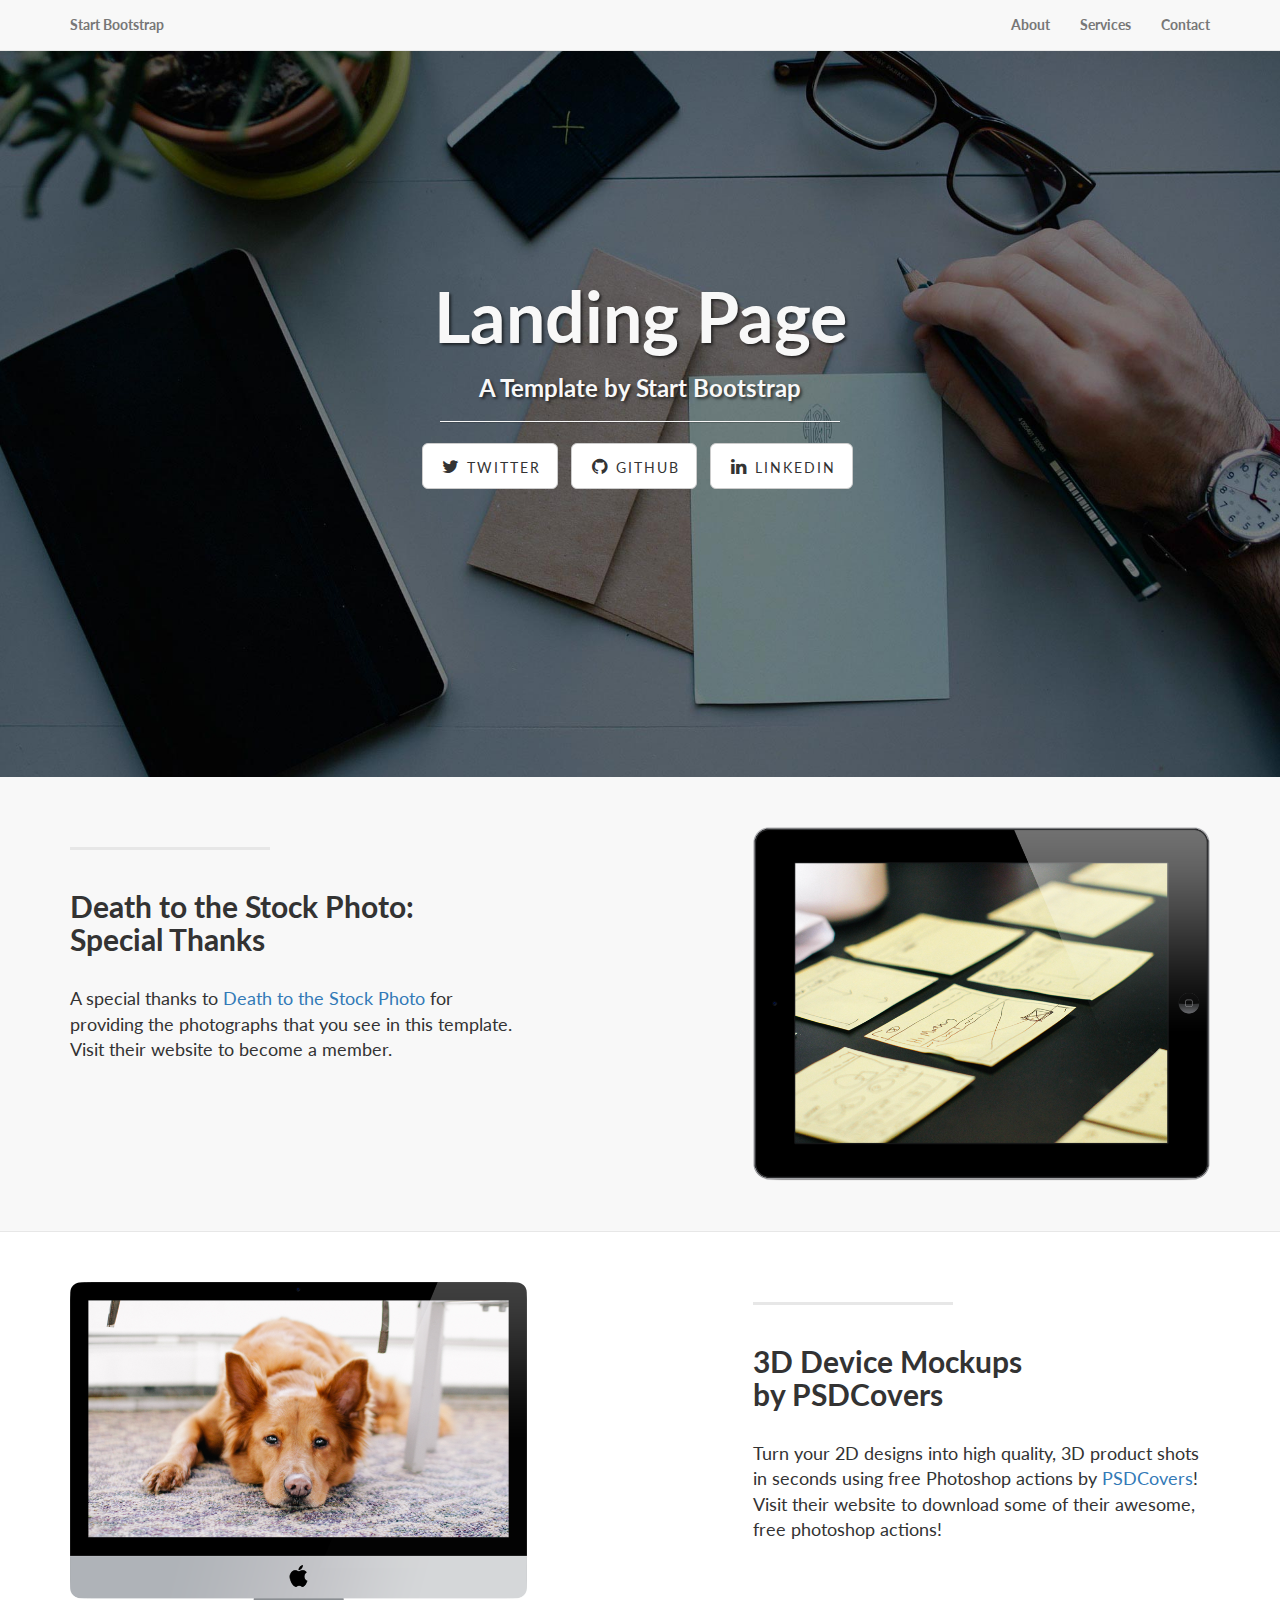
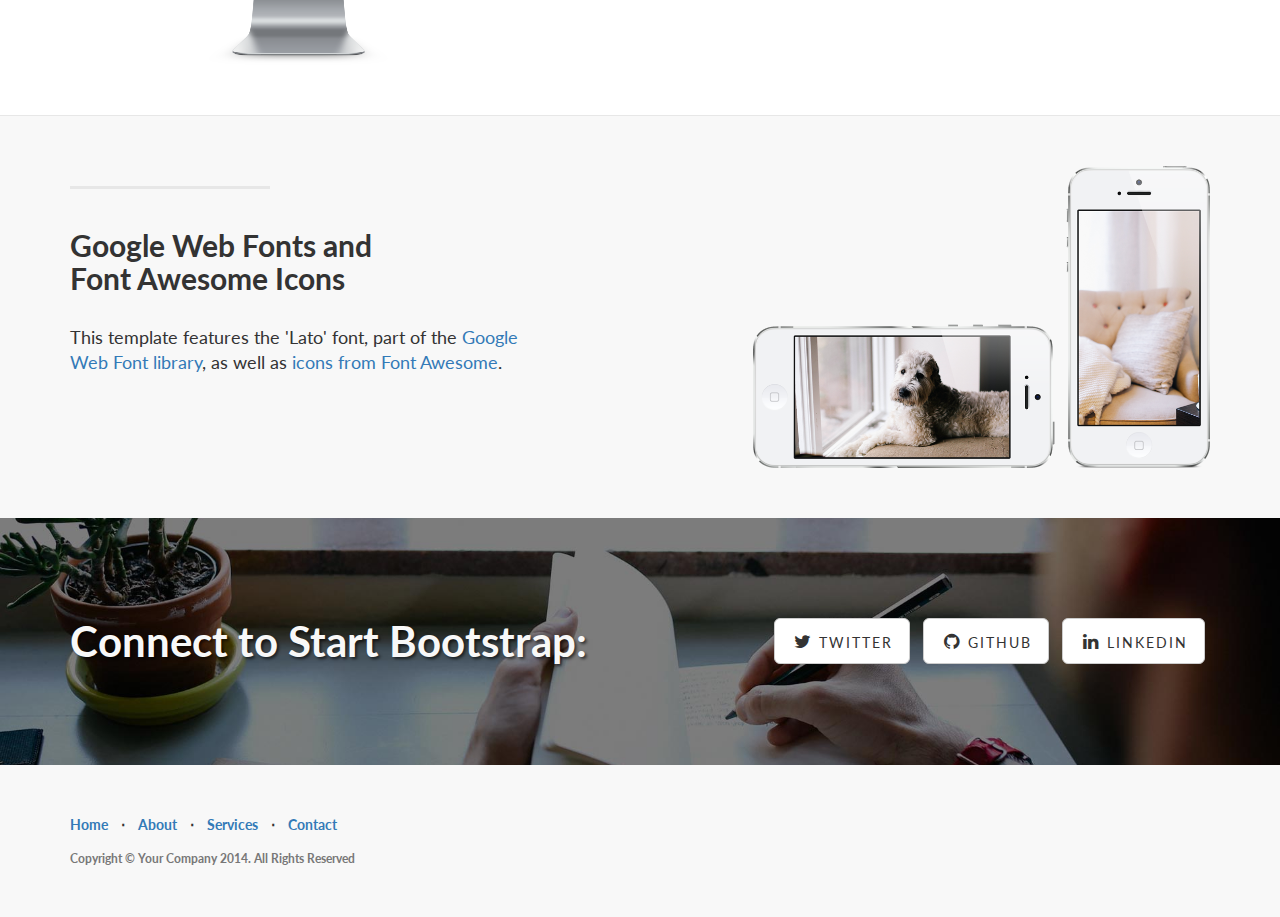
==== index.html @ 9aa19c45 "First upload." ====
<!DOCTYPE html>
<html lang="en">

<head>

    <meta charset="utf-8">
    <meta http-equiv="X-UA-Compatible" content="IE=edge">
    <meta name="viewport" content="width=device-width, initial-scale=1">
    <meta name="description" content="">
    <meta name="author" content="">

    <title>Landing Page - Start Bootstrap Theme</title>

    <!-- Bootstrap Core CSS -->
    <link href="css/bootstrap.min.css" rel="stylesheet">

    <!-- Custom CSS -->
    <link href="css/landing-page.css" rel="stylesheet">

    <!-- Custom Fonts -->
    <link href="font-awesome/css/font-awesome.min.css" rel="stylesheet" type="text/css">
    <link href="https://fonts.googleapis.com/css?family=Lato:300,400,700,300italic,400italic,700italic" rel="stylesheet" type="text/css">

    <!-- HTML5 Shim and Respond.js IE8 support of HTML5 elements and media queries -->
    <!-- WARNING: Respond.js doesn't work if you view the page via file:// -->
    <!--[if lt IE 9]>
        <script src="https://oss.maxcdn.com/libs/html5shiv/3.7.0/html5shiv.js"></script>
        <script src="https://oss.maxcdn.com/libs/respond.js/1.4.2/respond.min.js"></script>
    <![endif]-->

</head>

<body>

    <!-- Navigation -->
    <nav class="navbar navbar-default navbar-fixed-top topnav" role="navigation">
        <div class="container topnav">
            <!-- Brand and toggle get grouped for better mobile display -->
            <div class="navbar-header">
                <button type="button" class="navbar-toggle" data-toggle="collapse" data-target="#bs-example-navbar-collapse-1">
                    <span class="sr-only">Toggle navigation</span>
                    <span class="icon-bar"></span>
                    <span class="icon-bar"></span>
                    <span class="icon-bar"></span>
                </button>
                <a class="navbar-brand topnav" href="#">Start Bootstrap</a>
            </div>
            <!-- Collect the nav links, forms, and other content for toggling -->
            <div class="collapse navbar-collapse" id="bs-example-navbar-collapse-1">
                <ul class="nav navbar-nav navbar-right">
                    <li>
                        <a href="#about">About</a>
                    </li>
                    <li>
                        <a href="#services">Services</a>
                    </li>
                    <li>
                        <a href="#contact">Contact</a>
                    </li>
                </ul>
            </div>
            <!-- /.navbar-collapse -->
        </div>
        <!-- /.container -->
    </nav>


    <!-- Header -->
    <a name="about"></a>
    <div class="intro-header">
        <div class="container">

            <div class="row">
                <div class="col-lg-12">
                    <div class="intro-message">
                        <h1>Landing Page</h1>
                        <h3>A Template by Start Bootstrap</h3>
                        <hr class="intro-divider">
                        <ul class="list-inline intro-social-buttons">
                            <li>
                                <a href="https://twitter.com/SBootstrap" class="btn btn-default btn-lg"><i class="fa fa-twitter fa-fw"></i> <span class="network-name">Twitter</span></a>
                            </li>
                            <li>
                                <a href="https://github.com/IronSummitMedia/startbootstrap" class="btn btn-default btn-lg"><i class="fa fa-github fa-fw"></i> <span class="network-name">Github</span></a>
                            </li>
                            <li>
                                <a href="#" class="btn btn-default btn-lg"><i class="fa fa-linkedin fa-fw"></i> <span class="network-name">Linkedin</span></a>
                            </li>
                        </ul>
                    </div>
                </div>
            </div>

        </div>
        <!-- /.container -->

    </div>
    <!-- /.intro-header -->

    <!-- Page Content -->

	<a  name="services"></a>
    <div class="content-section-a">

        <div class="container">
            <div class="row">
                <div class="col-lg-5 col-sm-6">
                    <hr class="section-heading-spacer">
                    <div class="clearfix"></div>
                    <h2 class="section-heading">Death to the Stock Photo:<br>Special Thanks</h2>
                    <p class="lead">A special thanks to <a target="_blank" href="http://join.deathtothestockphoto.com/">Death to the Stock Photo</a> for providing the photographs that you see in this template. Visit their website to become a member.</p>
                </div>
                <div class="col-lg-5 col-lg-offset-2 col-sm-6">
                    <img class="img-responsive" src="img/ipad.png" alt="">
                </div>
            </div>

        </div>
        <!-- /.container -->

    </div>
    <!-- /.content-section-a -->

    <div class="content-section-b">

        <div class="container">

            <div class="row">
                <div class="col-lg-5 col-lg-offset-1 col-sm-push-6  col-sm-6">
                    <hr class="section-heading-spacer">
                    <div class="clearfix"></div>
                    <h2 class="section-heading">3D Device Mockups<br>by PSDCovers</h2>
                    <p class="lead">Turn your 2D designs into high quality, 3D product shots in seconds using free Photoshop actions by <a target="_blank" href="http://www.psdcovers.com/">PSDCovers</a>! Visit their website to download some of their awesome, free photoshop actions!</p>
                </div>
                <div class="col-lg-5 col-sm-pull-6  col-sm-6">
                    <img class="img-responsive" src="img/dog.png" alt="">
                </div>
            </div>

        </div>
        <!-- /.container -->

    </div>
    <!-- /.content-section-b -->

    <div class="content-section-a">

        <div class="container">

            <div class="row">
                <div class="col-lg-5 col-sm-6">
                    <hr class="section-heading-spacer">
                    <div class="clearfix"></div>
                    <h2 class="section-heading">Google Web Fonts and<br>Font Awesome Icons</h2>
                    <p class="lead">This template features the 'Lato' font, part of the <a target="_blank" href="http://www.google.com/fonts">Google Web Font library</a>, as well as <a target="_blank" href="http://fontawesome.io">icons from Font Awesome</a>.</p>
                </div>
                <div class="col-lg-5 col-lg-offset-2 col-sm-6">
                    <img class="img-responsive" src="img/phones.png" alt="">
                </div>
            </div>

        </div>
        <!-- /.container -->

    </div>
    <!-- /.content-section-a -->

	<a  name="contact"></a>
    <div class="banner">

        <div class="container">

            <div class="row">
                <div class="col-lg-6">
                    <h2>Connect to Start Bootstrap:</h2>
                </div>
                <div class="col-lg-6">
                    <ul class="list-inline banner-social-buttons">
                        <li>
                            <a href="https://twitter.com/SBootstrap" class="btn btn-default btn-lg"><i class="fa fa-twitter fa-fw"></i> <span class="network-name">Twitter</span></a>
                        </li>
                        <li>
                            <a href="https://github.com/IronSummitMedia/startbootstrap" class="btn btn-default btn-lg"><i class="fa fa-github fa-fw"></i> <span class="network-name">Github</span></a>
                        </li>
                        <li>
                            <a href="#" class="btn btn-default btn-lg"><i class="fa fa-linkedin fa-fw"></i> <span class="network-name">Linkedin</span></a>
                        </li>
                    </ul>
                </div>
            </div>

        </div>
        <!-- /.container -->

    </div>
    <!-- /.banner -->

    <!-- Footer -->
    <footer>
        <div class="container">
            <div class="row">
                <div class="col-lg-12">
                    <ul class="list-inline">
                        <li>
                            <a href="#">Home</a>
                        </li>
                        <li class="footer-menu-divider">&sdot;</li>
                        <li>
                            <a href="#about">About</a>
                        </li>
                        <li class="footer-menu-divider">&sdot;</li>
                        <li>
                            <a href="#services">Services</a>
                        </li>
                        <li class="footer-menu-divider">&sdot;</li>
                        <li>
                            <a href="#contact">Contact</a>
                        </li>
                    </ul>
                    <p class="copyright text-muted small">Copyright &copy; Your Company 2014. All Rights Reserved</p>
                </div>
            </div>
        </div>
    </footer>

    <!-- jQuery -->
    <script src="js/jquery.js"></script>

    <!-- Bootstrap Core JavaScript -->
    <script src="js/bootstrap.min.js"></script>

</body>

</html>
---- css/landing-page.css ----
/*
 * Start Bootstrap - Landing Page (http://startbootstrap.com/)
 * Copyright 2013-2016 Start Bootstrap
 * Licensed under MIT (https://github.com/BlackrockDigital/startbootstrap/blob/gh-pages/LICENSE)
 */

body,
html {
    width: 100%;
    height: 100%;
}

body,
h1,
h2,
h3,
h4,
h5,
h6 {
    font-family: "Lato","Helvetica Neue",Helvetica,Arial,sans-serif;
    font-weight: 700;
}

.topnav {
    font-size: 14px; 
}

.lead {
    font-size: 18px;
    font-weight: 400;
}

.intro-header {
    padding-top: 50px; /* If you're making other pages, make sure there is 50px of padding to make sure the navbar doesn't overlap content! */
    padding-bottom: 50px;
    text-align: center;
    color: #f8f8f8;
    background: url(../img/intro-bg.jpg) no-repeat center center;
    background-size: cover;
}

.intro-message {
    position: relative;
    padding-top: 20%;
    padding-bottom: 20%;
}

.intro-message > h1 {
    margin: 0;
    text-shadow: 2px 2px 3px rgba(0,0,0,0.6);
    font-size: 5em;
}

.intro-divider {
    width: 400px;
    border-top: 1px solid #f8f8f8;
    border-bottom: 1px solid rgba(0,0,0,0.2);
}

.intro-message > h3 {
    text-shadow: 2px 2px 3px rgba(0,0,0,0.6);
}

@media(max-width:767px) {
    .intro-message {
        padding-bottom: 15%;
    }

    .intro-message > h1 {
        font-size: 3em;
    }

    ul.intro-social-buttons > li {
        display: block;
        margin-bottom: 20px;
        padding: 0;
    }

    ul.intro-social-buttons > li:last-child {
        margin-bottom: 0;
    }

    .intro-divider {
        width: 100%;
    }
}

.network-name {
    text-transform: uppercase;
    font-size: 14px;
    font-weight: 400;
    letter-spacing: 2px;
}

.content-section-a {
    padding: 50px 0;
    background-color: #f8f8f8;
}

.content-section-b {
    padding: 50px 0;
    border-top: 1px solid #e7e7e7;
    border-bottom: 1px solid #e7e7e7;
}

.section-heading {
    margin-bottom: 30px;
}

.section-heading-spacer {
    float: left;
    width: 200px;
    border-top: 3px solid #e7e7e7;
}

.banner {
    padding: 100px 0;
    color: #f8f8f8;
    background: url(../img/banner-bg.jpg) no-repeat center center;
    background-size: cover;
}

.banner h2 {
    margin: 0;
    text-shadow: 2px 2px 3px rgba(0,0,0,0.6);
    font-size: 3em;
}

.banner ul {
    margin-bottom: 0;
}

.banner-social-buttons {
    float: right;
    margin-top: 0;
}

@media(max-width:1199px) {
    ul.banner-social-buttons {
        float: left;
        margin-top: 15px;
    }
}

@media(max-width:767px) {
    .banner h2 {
        margin: 0;
        text-shadow: 2px 2px 3px rgba(0,0,0,0.6);
        font-size: 3em;
    }

    ul.banner-social-buttons > li {
        display: block;
        margin-bottom: 20px;
        padding: 0;
    }

    ul.banner-social-buttons > li:last-child {
        margin-bottom: 0;
    }
}

footer {
    padding: 50px 0;
    background-color: #f8f8f8;
}

p.copyright {
    margin: 15px 0 0;
}
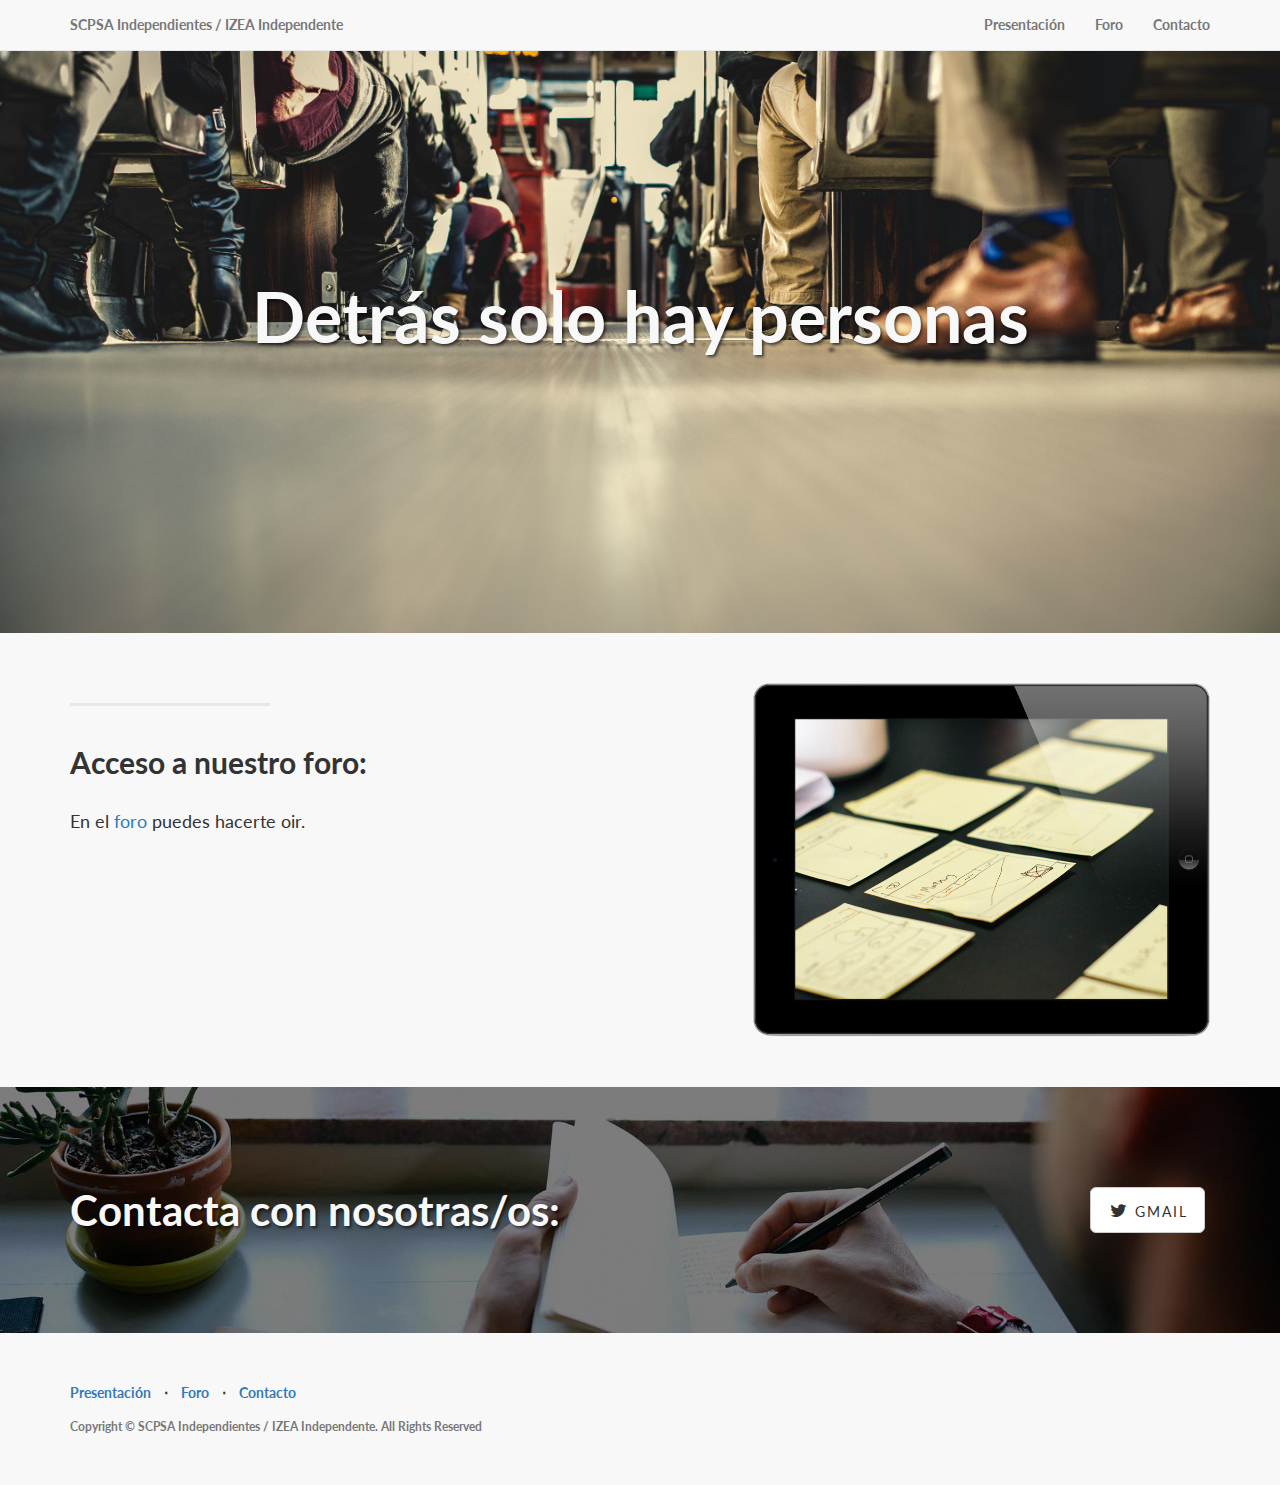
==== commit dd56ba27: "Second upload." ====
--- a/index.html
+++ b/index.html
@@ -9,7 +9,7 @@
     <meta name="description" content="">
     <meta name="author" content="">
 
-    <title>Landing Page - Start Bootstrap Theme</title>
+    <title>SCPSA Independientes / IZEA Independente</title>
 
     <!-- Bootstrap Core CSS -->
     <link href="css/bootstrap.min.css" rel="stylesheet">
@@ -38,24 +38,24 @@
             <!-- Brand and toggle get grouped for better mobile display -->
             <div class="navbar-header">
                 <button type="button" class="navbar-toggle" data-toggle="collapse" data-target="#bs-example-navbar-collapse-1">
-                    <span class="sr-only">Toggle navigation</span>
+                    <span class="sr-only">Navegación</span>
                     <span class="icon-bar"></span>
                     <span class="icon-bar"></span>
                     <span class="icon-bar"></span>
                 </button>
-                <a class="navbar-brand topnav" href="#">Start Bootstrap</a>
+                <a class="navbar-brand topnav" href="#">SCPSA Independientes / IZEA Independente</a>
             </div>
             <!-- Collect the nav links, forms, and other content for toggling -->
             <div class="collapse navbar-collapse" id="bs-example-navbar-collapse-1">
                 <ul class="nav navbar-nav navbar-right">
                     <li>
-                        <a href="#about">About</a>
+                        <a href="#about">Presentación</a>
                     </li>
                     <li>
-                        <a href="#services">Services</a>
+                        <a href="#services">Foro</a>
                     </li>
                     <li>
-                        <a href="#contact">Contact</a>
+                        <a href="#contact">Contacto</a>
                     </li>
                 </ul>
             </div>
@@ -73,20 +73,7 @@
             <div class="row">
                 <div class="col-lg-12">
                     <div class="intro-message">
-                        <h1>Landing Page</h1>
-                        <h3>A Template by Start Bootstrap</h3>
-                        <hr class="intro-divider">
-                        <ul class="list-inline intro-social-buttons">
-                            <li>
-                                <a href="https://twitter.com/SBootstrap" class="btn btn-default btn-lg"><i class="fa fa-twitter fa-fw"></i> <span class="network-name">Twitter</span></a>
-                            </li>
-                            <li>
-                                <a href="https://github.com/IronSummitMedia/startbootstrap" class="btn btn-default btn-lg"><i class="fa fa-github fa-fw"></i> <span class="network-name">Github</span></a>
-                            </li>
-                            <li>
-                                <a href="#" class="btn btn-default btn-lg"><i class="fa fa-linkedin fa-fw"></i> <span class="network-name">Linkedin</span></a>
-                            </li>
-                        </ul>
+                        <h1>Detrás solo hay personas</h1>      
                     </div>
                 </div>
             </div>
@@ -107,8 +94,8 @@
                 <div class="col-lg-5 col-sm-6">
                     <hr class="section-heading-spacer">
                     <div class="clearfix"></div>
-                    <h2 class="section-heading">Death to the Stock Photo:<br>Special Thanks</h2>
-                    <p class="lead">A special thanks to <a target="_blank" href="http://join.deathtothestockphoto.com/">Death to the Stock Photo</a> for providing the photographs that you see in this template. Visit their website to become a member.</p>
+                    <h2 class="section-heading">Acceso a nuestro foro:</h2>
+                    <p class="lead">En el <a target="_blank" href="http://join.deathtothestockphoto.com/">foro</a> puedes hacerte oir.</p>
                 </div>
                 <div class="col-lg-5 col-lg-offset-2 col-sm-6">
                     <img class="img-responsive" src="img/ipad.png" alt="">
@@ -121,48 +108,6 @@
     </div>
     <!-- /.content-section-a -->
 
-    <div class="content-section-b">
-
-        <div class="container">
-
-            <div class="row">
-                <div class="col-lg-5 col-lg-offset-1 col-sm-push-6  col-sm-6">
-                    <hr class="section-heading-spacer">
-                    <div class="clearfix"></div>
-                    <h2 class="section-heading">3D Device Mockups<br>by PSDCovers</h2>
-                    <p class="lead">Turn your 2D designs into high quality, 3D product shots in seconds using free Photoshop actions by <a target="_blank" href="http://www.psdcovers.com/">PSDCovers</a>! Visit their website to download some of their awesome, free photoshop actions!</p>
-                </div>
-                <div class="col-lg-5 col-sm-pull-6  col-sm-6">
-                    <img class="img-responsive" src="img/dog.png" alt="">
-                </div>
-            </div>
-
-        </div>
-        <!-- /.container -->
-
-    </div>
-    <!-- /.content-section-b -->
-
-    <div class="content-section-a">
-
-        <div class="container">
-
-            <div class="row">
-                <div class="col-lg-5 col-sm-6">
-                    <hr class="section-heading-spacer">
-                    <div class="clearfix"></div>
-                    <h2 class="section-heading">Google Web Fonts and<br>Font Awesome Icons</h2>
-                    <p class="lead">This template features the 'Lato' font, part of the <a target="_blank" href="http://www.google.com/fonts">Google Web Font library</a>, as well as <a target="_blank" href="http://fontawesome.io">icons from Font Awesome</a>.</p>
-                </div>
-                <div class="col-lg-5 col-lg-offset-2 col-sm-6">
-                    <img class="img-responsive" src="img/phones.png" alt="">
-                </div>
-            </div>
-
-        </div>
-        <!-- /.container -->
-
-    </div>
     <!-- /.content-section-a -->
 
 	<a  name="contact"></a>
@@ -172,19 +117,14 @@
 
             <div class="row">
                 <div class="col-lg-6">
-                    <h2>Connect to Start Bootstrap:</h2>
+                    <h2>Contacta con nosotras/os:</h2>
                 </div>
                 <div class="col-lg-6">
                     <ul class="list-inline banner-social-buttons">
                         <li>
-                            <a href="https://twitter.com/SBootstrap" class="btn btn-default btn-lg"><i class="fa fa-twitter fa-fw"></i> <span class="network-name">Twitter</span></a>
+                            <a href="https://twitter.com/SBootstrap" class="btn btn-default btn-lg"><i class="fa fa-twitter fa-fw"></i> <span class="network-name">Gmail</span></a>
                         </li>
-                        <li>
-                            <a href="https://github.com/IronSummitMedia/startbootstrap" class="btn btn-default btn-lg"><i class="fa fa-github fa-fw"></i> <span class="network-name">Github</span></a>
-                        </li>
-                        <li>
-                            <a href="#" class="btn btn-default btn-lg"><i class="fa fa-linkedin fa-fw"></i> <span class="network-name">Linkedin</span></a>
-                        </li>
+                        
                     </ul>
                 </div>
             </div>
@@ -202,22 +142,18 @@
                 <div class="col-lg-12">
                     <ul class="list-inline">
                         <li>
-                            <a href="#">Home</a>
+                            <a href="#">Presentación</a>
                         </li>
                         <li class="footer-menu-divider">&sdot;</li>
                         <li>
-                            <a href="#about">About</a>
+                            <a href="#about">Foro</a>
                         </li>
                         <li class="footer-menu-divider">&sdot;</li>
                         <li>
-                            <a href="#services">Services</a>
-                        </li>
-                        <li class="footer-menu-divider">&sdot;</li>
-                        <li>
-                            <a href="#contact">Contact</a>
+                            <a href="#contact">Contacto</a>
                         </li>
                     </ul>
-                    <p class="copyright text-muted small">Copyright &copy; Your Company 2014. All Rights Reserved</p>
+                    <p class="copyright text-muted small">Copyright &copy; SCPSA Independientes / IZEA Independente. All Rights Reserved</p>
                 </div>
             </div>
         </div>
--- a/css/landing-page.css
+++ b/css/landing-page.css
@@ -35,7 +35,7 @@
     padding-bottom: 50px;
     text-align: center;
     color: #f8f8f8;
-    background: url(../img/intro-bg.jpg) no-repeat center center;
+    background: url(../img/people.jpg) no-repeat center center;
     background-size: cover;
 }
 
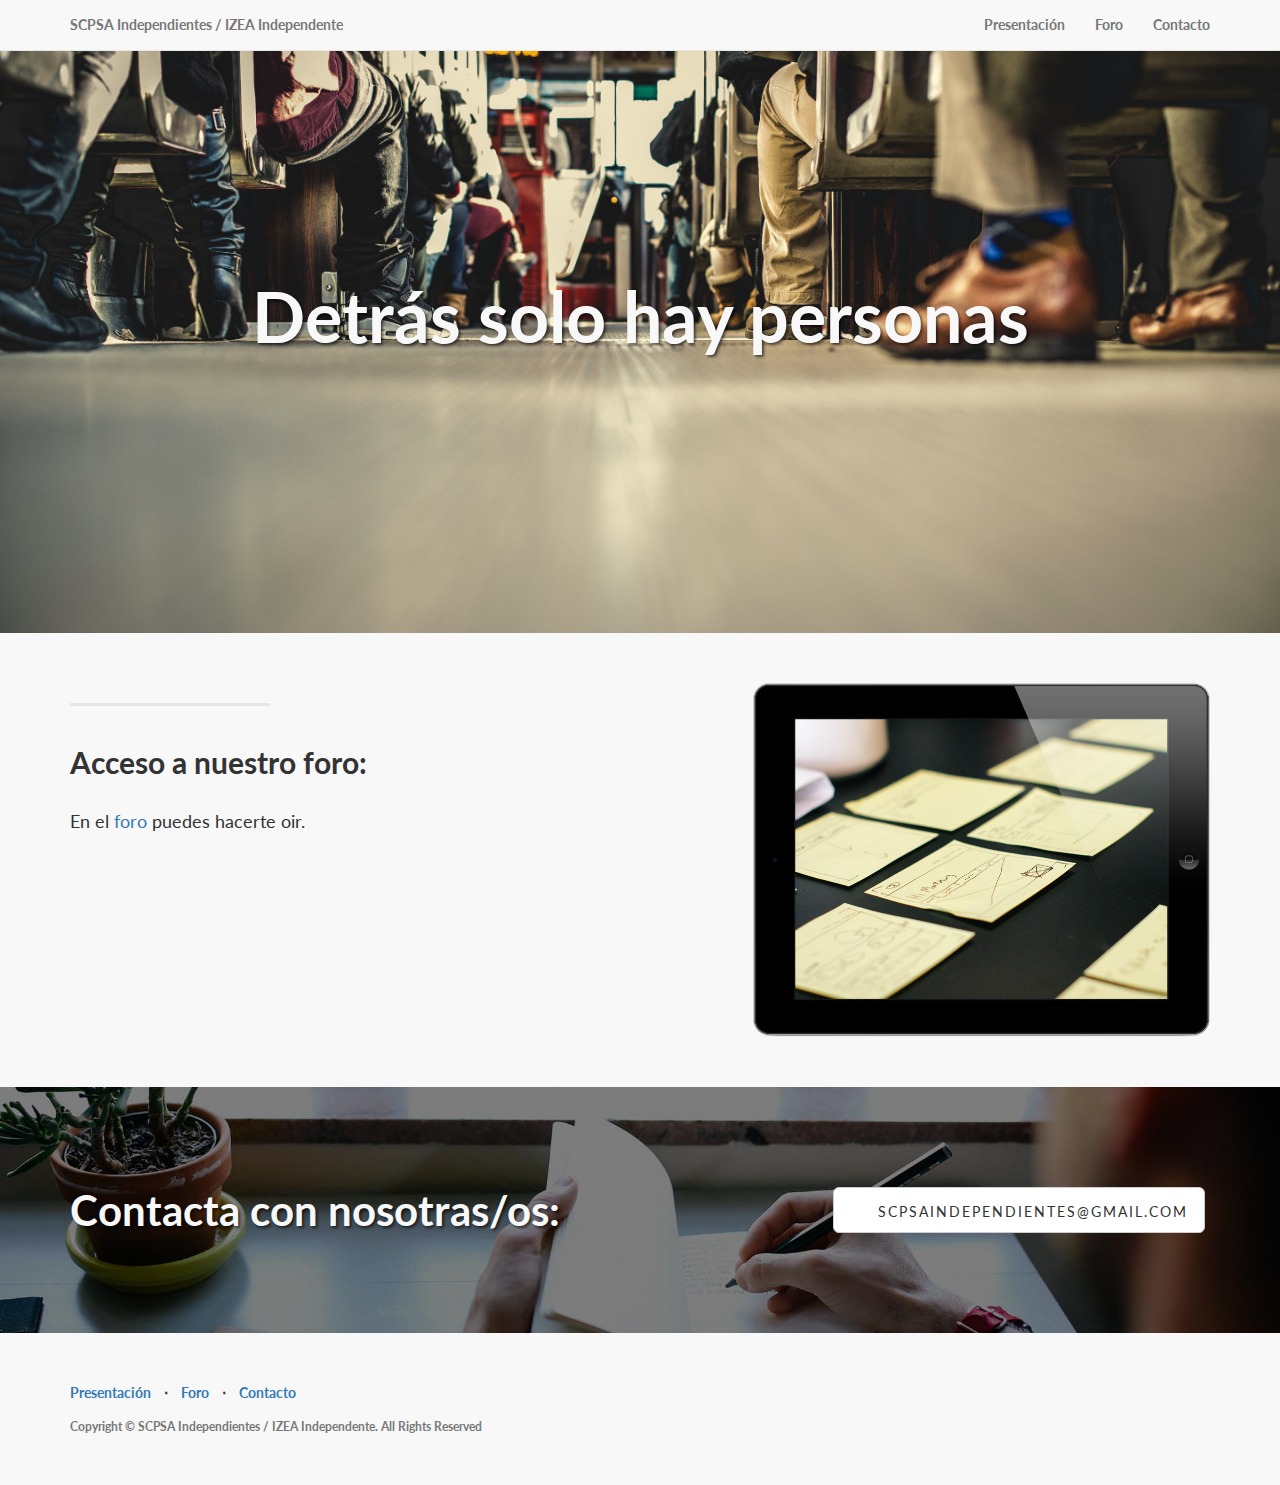
==== commit ef69747d: "Add Google Analytics." ====
--- a/index.html
+++ b/index.html
@@ -95,7 +95,7 @@
                     <hr class="section-heading-spacer">
                     <div class="clearfix"></div>
                     <h2 class="section-heading">Acceso a nuestro foro:</h2>
-                    <p class="lead">En el <a target="_blank" href="http://join.deathtothestockphoto.com/">foro</a> puedes hacerte oir.</p>
+                    <p class="lead">En el <a target="_blank" href="https://groups.google.com/forum/#!forum/scpsaindependientes">foro</a> puedes hacerte oir.</p>
                 </div>
                 <div class="col-lg-5 col-lg-offset-2 col-sm-6">
                     <img class="img-responsive" src="img/ipad.png" alt="">
@@ -122,7 +122,7 @@
                 <div class="col-lg-6">
                     <ul class="list-inline banner-social-buttons">
                         <li>
-                            <a href="https://twitter.com/SBootstrap" class="btn btn-default btn-lg"><i class="fa fa-twitter fa-fw"></i> <span class="network-name">Gmail</span></a>
+                            <a href="mailto:scpsaindependientes@gmail.com" class="btn btn-default btn-lg"><i class="fa fa-fw"></i> <span class="network-name">scpsaindependientes@gmail.com</span></a>
                         </li>
                         
                     </ul>
@@ -164,6 +164,16 @@
 
     <!-- Bootstrap Core JavaScript -->
     <script src="js/bootstrap.min.js"></script>
+	
+	<script>
+	  (function(i,s,o,g,r,a,m){i['GoogleAnalyticsObject']=r;i[r]=i[r]||function(){
+	  (i[r].q=i[r].q||[]).push(arguments)},i[r].l=1*new Date();a=s.createElement(o),
+	  m=s.getElementsByTagName(o)[0];a.async=1;a.src=g;m.parentNode.insertBefore(a,m)
+	  })(window,document,'script','https://www.google-analytics.com/analytics.js','ga');
+
+	  ga('create', 'UA-92282571-1', 'auto');
+	  ga('send', 'pageview');
+	</script>
 
 </body>
 
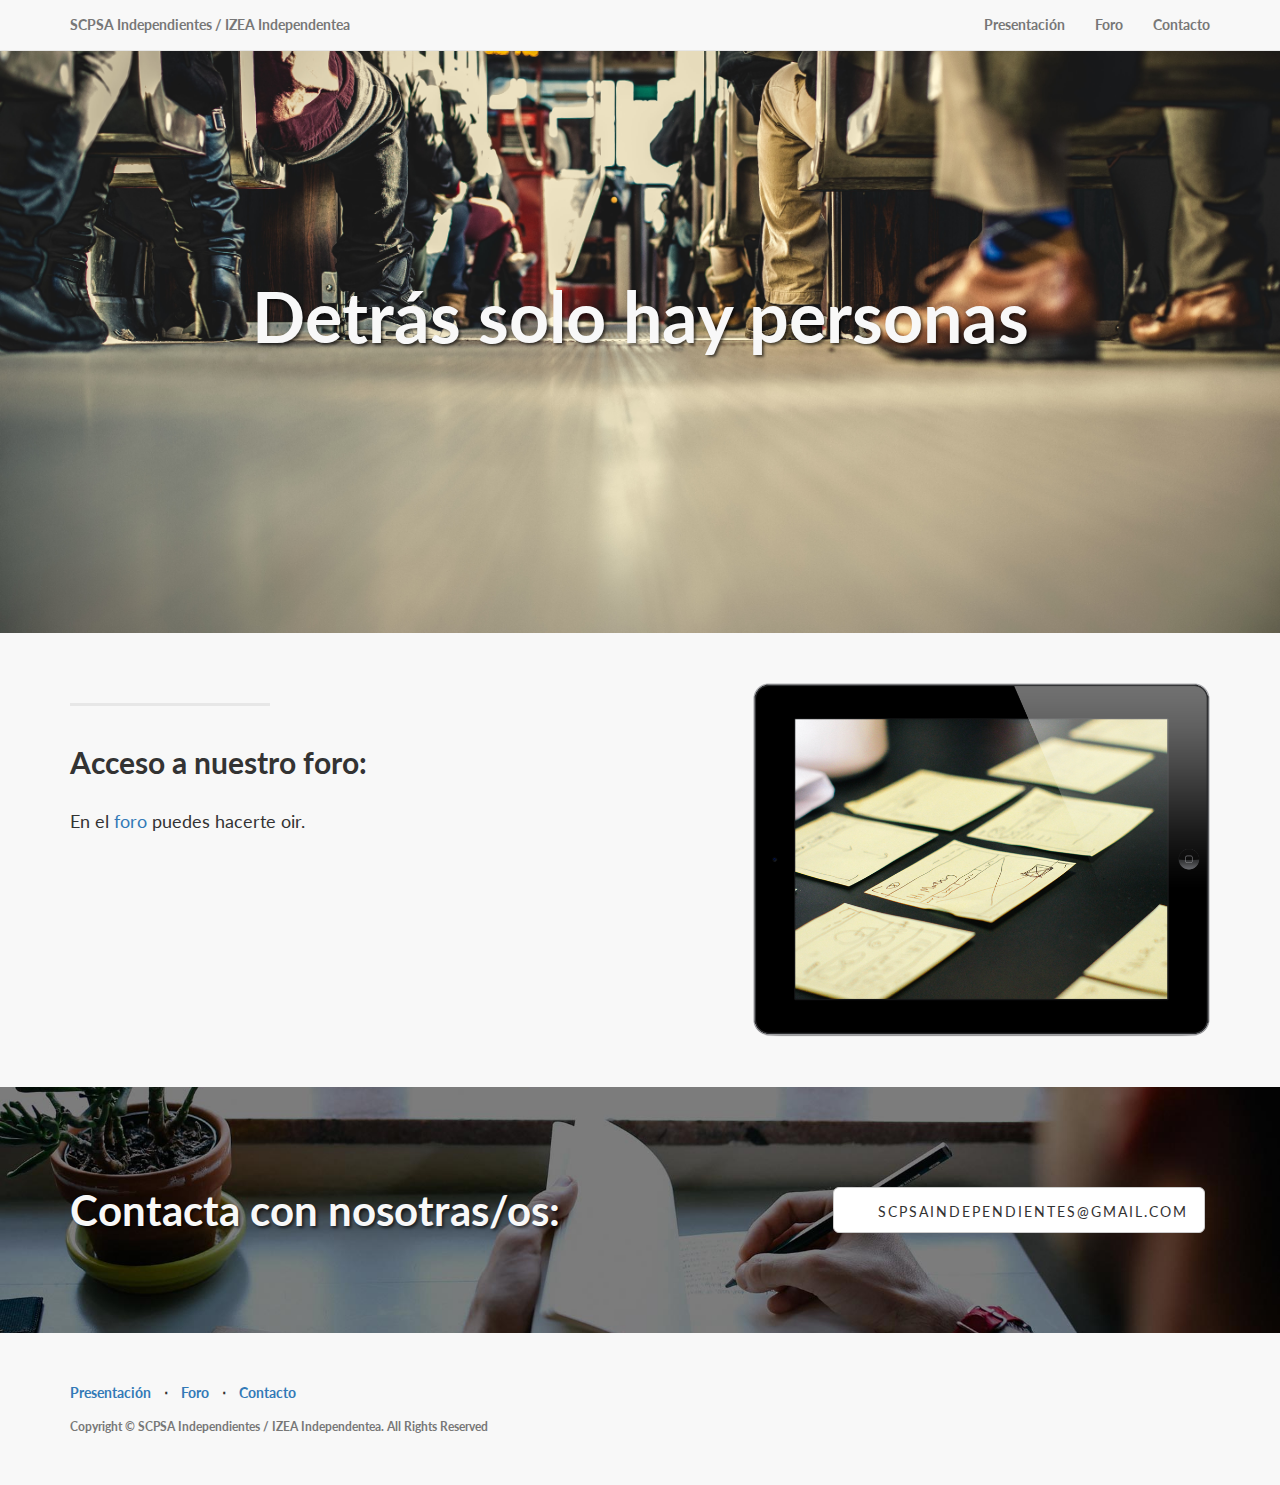
==== commit f49757cf: "Fix independentea and forum link." ====
--- a/index.html
+++ b/index.html
@@ -9,7 +9,7 @@
     <meta name="description" content="">
     <meta name="author" content="">
 
-    <title>SCPSA Independientes / IZEA Independente</title>
+    <title>SCPSA Independientes / IZEA Independentea</title>
 
     <!-- Bootstrap Core CSS -->
     <link href="css/bootstrap.min.css" rel="stylesheet">
@@ -43,7 +43,7 @@
                     <span class="icon-bar"></span>
                     <span class="icon-bar"></span>
                 </button>
-                <a class="navbar-brand topnav" href="#">SCPSA Independientes / IZEA Independente</a>
+                <a class="navbar-brand topnav" href="#">SCPSA Independientes / IZEA Independentea</a>
             </div>
             <!-- Collect the nav links, forms, and other content for toggling -->
             <div class="collapse navbar-collapse" id="bs-example-navbar-collapse-1">
@@ -146,14 +146,14 @@
                         </li>
                         <li class="footer-menu-divider">&sdot;</li>
                         <li>
-                            <a href="#about">Foro</a>
+                            <a href="#services">Foro</a>
                         </li>
                         <li class="footer-menu-divider">&sdot;</li>
                         <li>
                             <a href="#contact">Contacto</a>
                         </li>
                     </ul>
-                    <p class="copyright text-muted small">Copyright &copy; SCPSA Independientes / IZEA Independente. All Rights Reserved</p>
+                    <p class="copyright text-muted small">Copyright &copy; SCPSA Independientes / IZEA Independentea. All Rights Reserved</p>
                 </div>
             </div>
         </div>
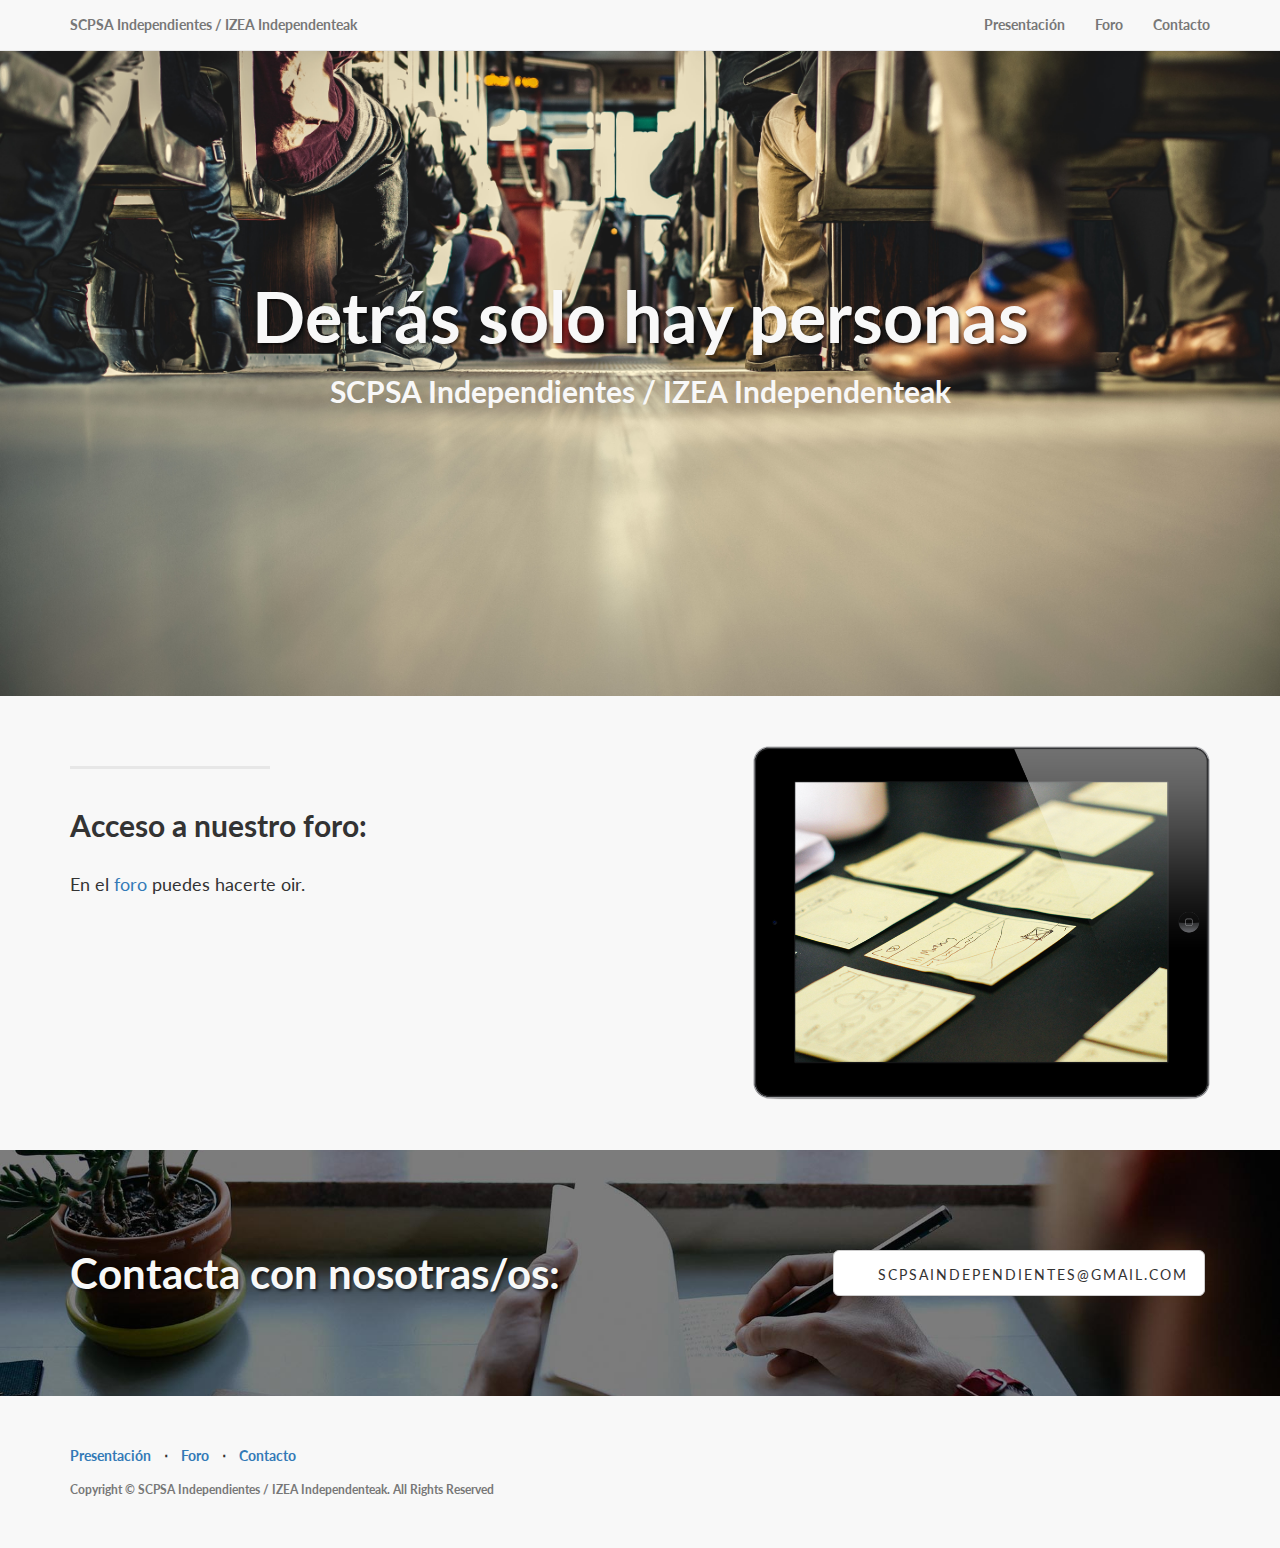
==== commit 7b198699: "Add subheader with the group name." ====
--- a/index.html
+++ b/index.html
@@ -9,7 +9,7 @@
     <meta name="description" content="">
     <meta name="author" content="">
 
-    <title>SCPSA Independientes / IZEA Independentea</title>
+    <title>SCPSA Independientes / IZEA Independenteak</title>
 
     <!-- Bootstrap Core CSS -->
     <link href="css/bootstrap.min.css" rel="stylesheet">
@@ -43,7 +43,7 @@
                     <span class="icon-bar"></span>
                     <span class="icon-bar"></span>
                 </button>
-                <a class="navbar-brand topnav" href="#">SCPSA Independientes / IZEA Independentea</a>
+                <a class="navbar-brand topnav" href="#">SCPSA Independientes / IZEA Independenteak</a>
             </div>
             <!-- Collect the nav links, forms, and other content for toggling -->
             <div class="collapse navbar-collapse" id="bs-example-navbar-collapse-1">
@@ -73,7 +73,8 @@
             <div class="row">
                 <div class="col-lg-12">
                     <div class="intro-message">
-                        <h1>Detrás solo hay personas</h1>      
+                        <h1>Detrás solo hay personas</h1>
+						<h2>SCPSA Independientes / IZEA Independenteak</h2>
                     </div>
                 </div>
             </div>
@@ -153,7 +154,7 @@
                             <a href="#contact">Contacto</a>
                         </li>
                     </ul>
-                    <p class="copyright text-muted small">Copyright &copy; SCPSA Independientes / IZEA Independentea. All Rights Reserved</p>
+                    <p class="copyright text-muted small">Copyright &copy; SCPSA Independientes / IZEA Independenteak. All Rights Reserved</p>
                 </div>
             </div>
         </div>
